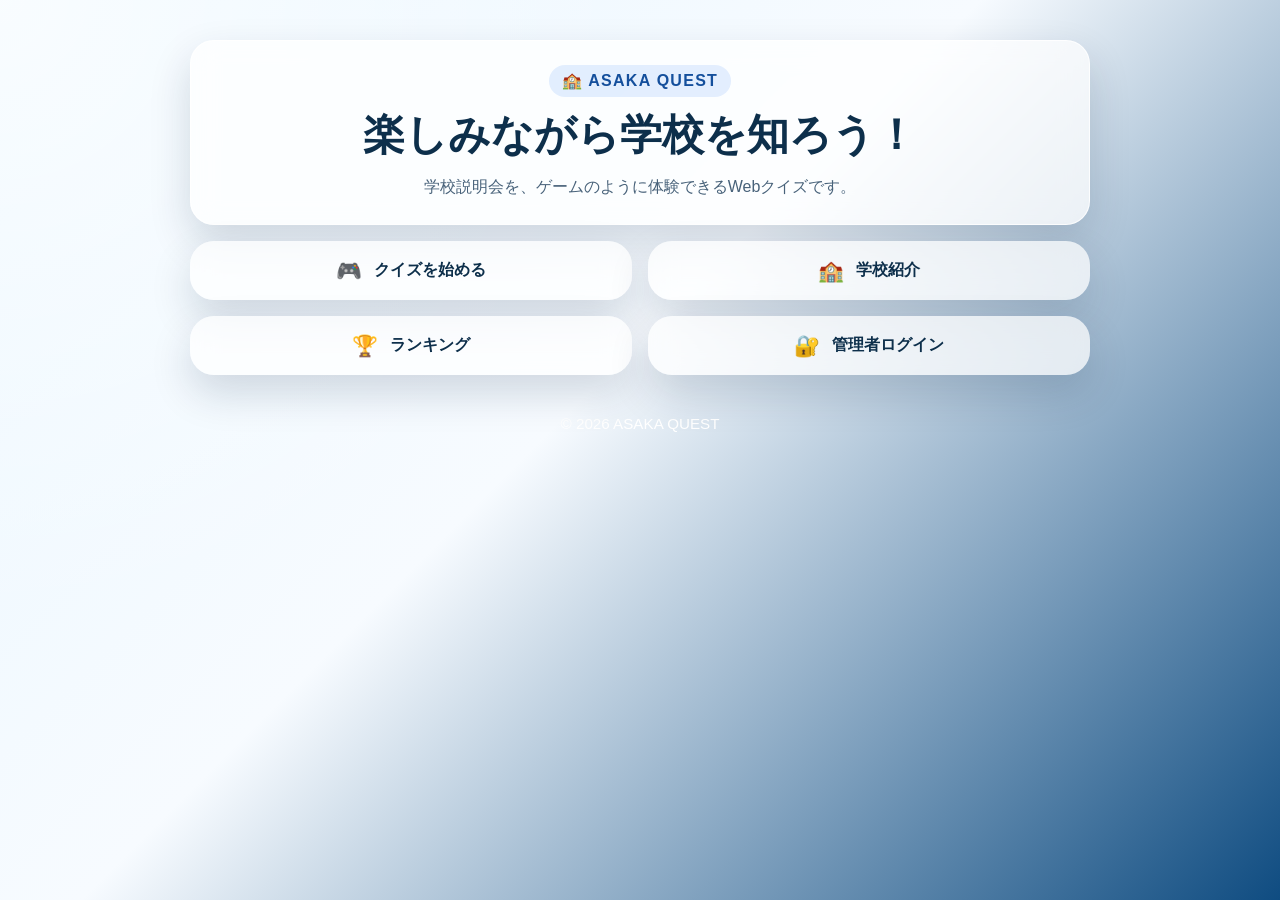
==== index.html @ 44853d44 "Start" ====
<!DOCTYPE html>
<html lang="ja">
  <head>
    <meta charset="UTF-8" />
    <meta name="viewport" content="width=device-width, initial-scale=1.0" />
    <title>ASAKA QUEST</title>
    <meta name="description" content="ASAKA QUESTは、学校説明会をゲームのように体験できるWebクイズです。" />
    <link rel="stylesheet" href="css/style.css" />
  </head>
  <body>
    <div class="page-shell">
      <header class="hero glass-card">
        <p class="hero__badge">🏫 ASAKA QUEST</p>
        <h1>楽しみながら学校を知ろう！</h1>
        <p class="hero__text">
          学校説明会を、ゲームのように体験できるWebクイズです。
        </p>
      </header>

      <main>
        <section class="menu-grid" aria-label="メニュー">
          <button class="menu-card glass-card" type="button" data-action="start">
            <span class="menu-card__icon">🎮</span>
            <span class="menu-card__label">クイズを始める</span>
          </button>

          <button class="menu-card glass-card" type="button" data-action="coming-soon">
            <span class="menu-card__icon">🏫</span>
            <span class="menu-card__label">学校紹介</span>
          </button>

          <button class="menu-card glass-card" type="button" data-action="coming-soon">
            <span class="menu-card__icon">🏆</span>
            <span class="menu-card__label">ランキング</span>
          </button>

          <button class="menu-card glass-card" type="button" data-action="login">
            <span class="menu-card__icon">🔐</span>
            <span class="menu-card__label">管理者ログイン</span>
          </button>
        </section>
      </main>
    </div>

    <footer class="footer">
      <p>© 2026 ASAKA QUEST</p>
    </footer>

    <script src="js/app.js"></script>
  </body>
</html>
---- css/style.css ----
/* ベースの文字色やサイズをまとめて定義 */
:root {
  color-scheme: light;
  --bg-start: #eaf7ff;
  --bg-end: #0f4c81;
  --text-main: #0d2f4b;
  --text-soft: #48627a;
  --accent: #2f7df6;
  --accent-dark: #144f9c;
  --white: #ffffff;
  --shadow: 0 18px 42px rgba(9, 33, 61, 0.16);
}

* {
  box-sizing: border-box;
}

body {
  margin: 0;
  min-height: 100vh;
  font-family: "Yu Gothic UI", "Hiragino Sans", "Noto Sans JP", sans-serif;
  color: var(--text-main);
  background: linear-gradient(135deg, var(--bg-start) 0%, #f7fbff 45%, var(--bg-end) 100%);
  padding: 1rem;
  animation: fade-in 0.6s ease both;
}

body::before {
  content: "";
  position: fixed;
  inset: 0;
  background: radial-gradient(circle at top left, rgba(255, 255, 255, 0.7), transparent 40%);
  pointer-events: none;
}

.page-shell {
  position: relative;
  z-index: 1;
  max-width: 900px;
  margin: 0 auto;
  padding-top: 0.5rem;
}

.glass-card {
  background: rgba(255, 255, 255, 0.72);
  backdrop-filter: blur(14px);
  -webkit-backdrop-filter: blur(14px);
  border: 1px solid rgba(255, 255, 255, 0.8);
  box-shadow: var(--shadow);
  border-radius: 24px;
}

.hero {
  padding: 1.5rem 1.2rem;
  text-align: center;
}

.hero__badge {
  display: inline-block;
  margin: 0 0 0.75rem;
  padding: 0.4rem 0.8rem;
  border-radius: 999px;
  background: rgba(47, 125, 246, 0.12);
  color: var(--accent-dark);
  font-weight: 700;
  letter-spacing: 0.08em;
}

h1 {
  margin: 0 0 0.75rem;
  font-size: clamp(1.7rem, 5vw, 2.6rem);
  line-height: 1.25;
}

.hero__text {
  margin: 0;
  color: var(--text-soft);
  line-height: 1.7;
}

.menu-grid {
  display: grid;
  gap: 1rem;
  margin-top: 1rem;
}

.menu-card {
  display: flex;
  align-items: center;
  justify-content: center;
  gap: 0.75rem;
  width: 100%;
  padding: 1.1rem 1rem;
  border: 0;
  cursor: pointer;
  font-size: 1rem;
  font-weight: 700;
  color: var(--text-main);
  transition: transform 0.2s ease, box-shadow 0.2s ease;
}

.menu-card:hover,
.menu-card:focus-visible {
  transform: translateY(-3px);
  box-shadow: 0 20px 40px rgba(9, 33, 61, 0.18);
}

.menu-card__icon {
  font-size: 1.3rem;
}

.footer {
  text-align: center;
  padding: 1.5rem 1rem 2rem;
  color: var(--white);
  font-size: 0.95rem;
}

@keyframes fade-in {
  from {
    opacity: 0;
    transform: translateY(12px);
  }
  to {
    opacity: 1;
    transform: translateY(0);
  }
}

@media (min-width: 700px) {
  body {
    padding: 2rem;
  }

  .menu-grid {
    grid-template-columns: repeat(2, minmax(0, 1fr));
  }
}
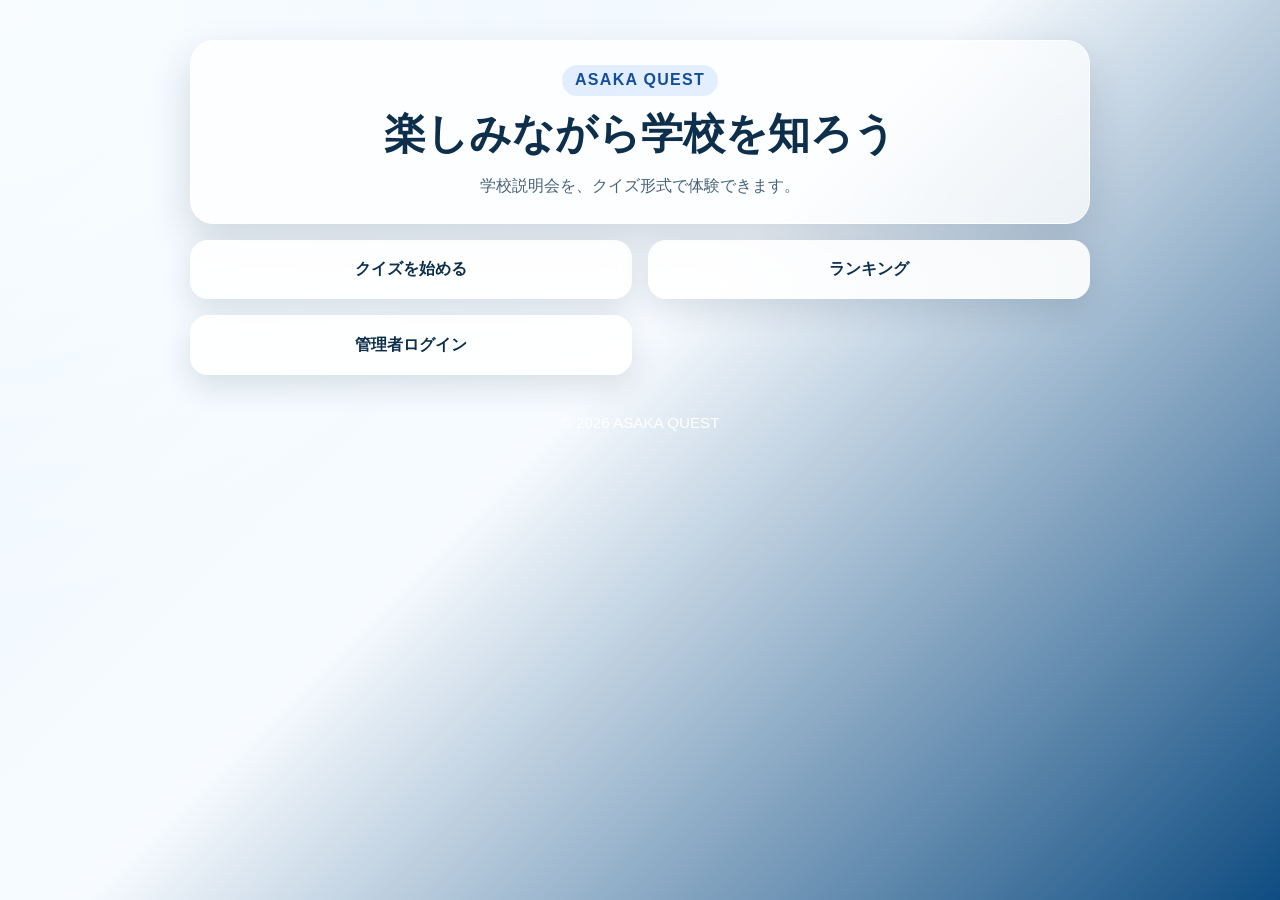
==== commit 3ecef8dc: "Version１" ====
--- a/index.html
+++ b/index.html
@@ -10,33 +10,25 @@
   <body>
     <div class="page-shell">
       <header class="hero glass-card">
-        <p class="hero__badge">🏫 ASAKA QUEST</p>
-        <h1>楽しみながら学校を知ろう！</h1>
+        <p class="hero__badge">ASAKA QUEST</p>
+        <h1>楽しみながら学校を知ろう</h1>
         <p class="hero__text">
-          学校説明会を、ゲームのように体験できるWebクイズです。
+          学校説明会を、クイズ形式で体験できます。
         </p>
       </header>
 
       <main>
         <section class="menu-grid" aria-label="メニュー">
           <button class="menu-card glass-card" type="button" data-action="start">
-            <span class="menu-card__icon">🎮</span>
-            <span class="menu-card__label">クイズを始める</span>
+            クイズを始める
           </button>
 
           <button class="menu-card glass-card" type="button" data-action="coming-soon">
-            <span class="menu-card__icon">🏫</span>
-            <span class="menu-card__label">学校紹介</span>
-          </button>
-
-          <button class="menu-card glass-card" type="button" data-action="coming-soon">
-            <span class="menu-card__icon">🏆</span>
-            <span class="menu-card__label">ランキング</span>
+            ランキング
           </button>
 
           <button class="menu-card glass-card" type="button" data-action="login">
-            <span class="menu-card__icon">🔐</span>
-            <span class="menu-card__label">管理者ログイン</span>
+            管理者ログイン
           </button>
         </section>
       </main>
--- a/css/style.css
+++ b/css/style.css
@@ -85,28 +85,31 @@
 }
 
 .menu-card {
-  display: flex;
+  display: inline-flex;
   align-items: center;
   justify-content: center;
-  gap: 0.75rem;
   width: 100%;
-  padding: 1.1rem 1rem;
+  padding: 1.2rem 1.1rem;
   border: 0;
+  border-radius: 18px;
   cursor: pointer;
   font-size: 1rem;
   font-weight: 700;
   color: var(--text-main);
-  transition: transform 0.2s ease, box-shadow 0.2s ease;
+  background: rgba(255, 255, 255, 0.9);
+  box-shadow: 0 12px 30px rgba(9, 33, 61, 0.12);
+  transition: transform 0.2s ease, box-shadow 0.2s ease, background-color 0.2s ease;
 }
 
 .menu-card:hover,
 .menu-card:focus-visible {
   transform: translateY(-3px);
-  box-shadow: 0 20px 40px rgba(9, 33, 61, 0.18);
+  box-shadow: 0 18px 35px rgba(9, 33, 61, 0.18);
+  background: rgba(255, 255, 255, 1);
 }
 
 .menu-card__icon {
-  font-size: 1.3rem;
+  display: none;
 }
 
 .footer {
